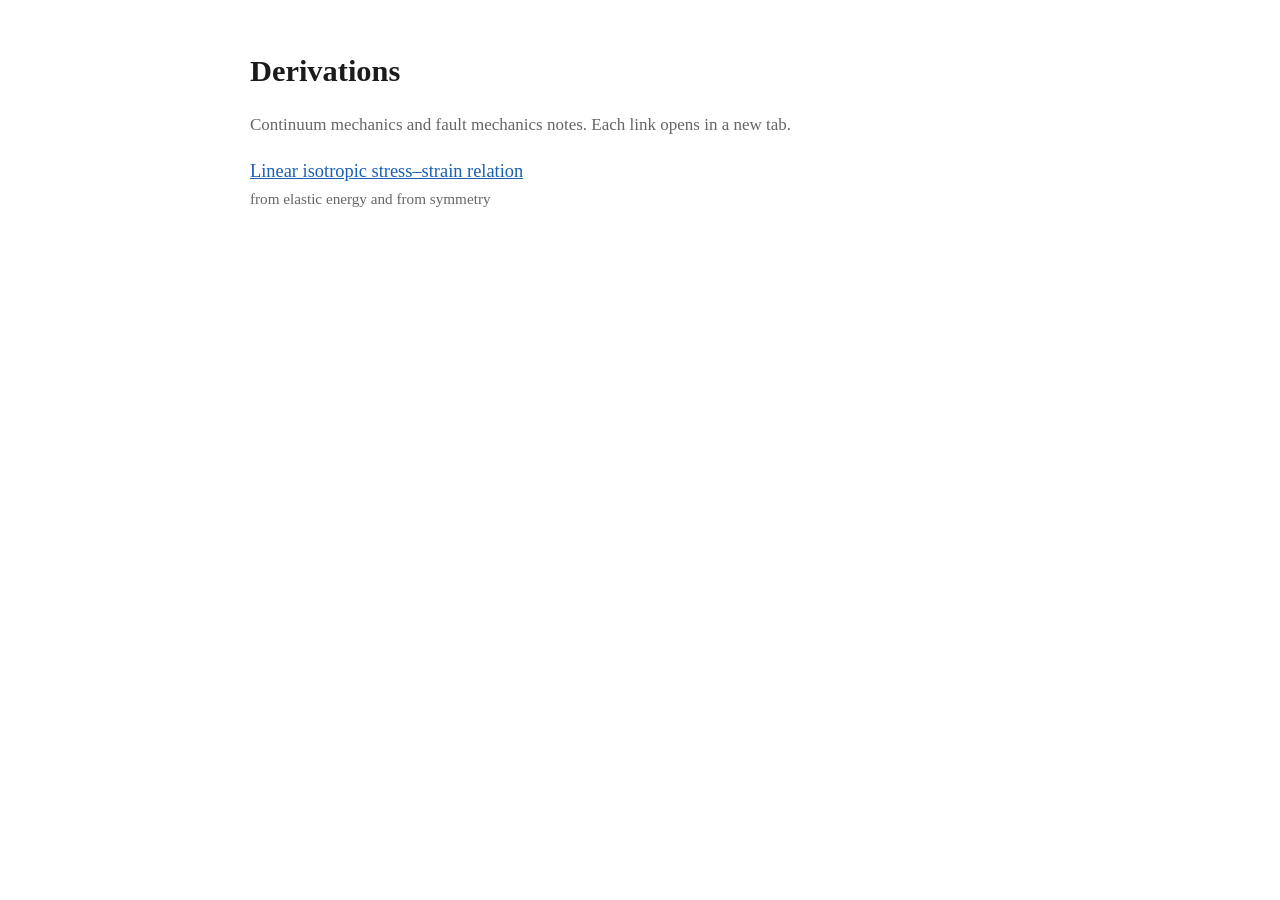
==== index.html @ fa60aeff "Add derivation site" ====
<!doctype html>
<html lang="en">
<head>
  <meta charset="utf-8">
  <meta name="viewport" content="width=device-width, initial-scale=1">
  <title>Derivations</title>
  <link rel="stylesheet" href="style.css">
</head>
<body>
  <main>
    <h1>Derivations</h1>
    <p class="sub">Continuum mechanics and fault mechanics notes. Each link opens in a new tab.</p>
    <ul class="toc">
      <li>
        <a href="stress_field_3d.html" target="_blank" rel="noopener">
          Linear isotropic stress–strain relation
        </a>
        <span>from elastic energy and from symmetry</span>
      </li>
      <!-- add new derivations here -->
    </ul>
  </main>
</body>
</html>
---- style.css ----
:root { --bg:#fff; --fg:#1b1b1b; --muted:#666; --accent:#1a5fb4; --rule:#ddd; }
@media (prefers-color-scheme: dark) {
  :root { --bg:#16181c; --fg:#e6e6e6; --muted:#9aa0a6; --accent:#7ab0ff; --rule:#333; }
}
body { background:var(--bg); color:var(--fg); margin:0;
       font:17px/1.65 Georgia, "Times New Roman", serif; }
main { max-width:780px; margin:0 auto; padding:2rem 1.2rem 4rem; }
h1 { font-size:1.9rem; line-height:1.25; }
h2 { margin-top:2.4rem; border-bottom:1px solid var(--rule); padding-bottom:.25rem; }
h3 { margin:1.6rem 0 .3rem; font-size:1.05rem; font-style:italic; }
a { color:var(--accent); }
.sub, .toc span { color:var(--muted); }
.toc { list-style:none; padding:0; }
.toc li { margin:1rem 0; }
.toc a { font-size:1.15rem; }
.toc span { display:block; font-size:.95rem; }
.back { font-size:.95rem; }
mjx-container[display="true"] { overflow-x:auto; overflow-y:hidden; }
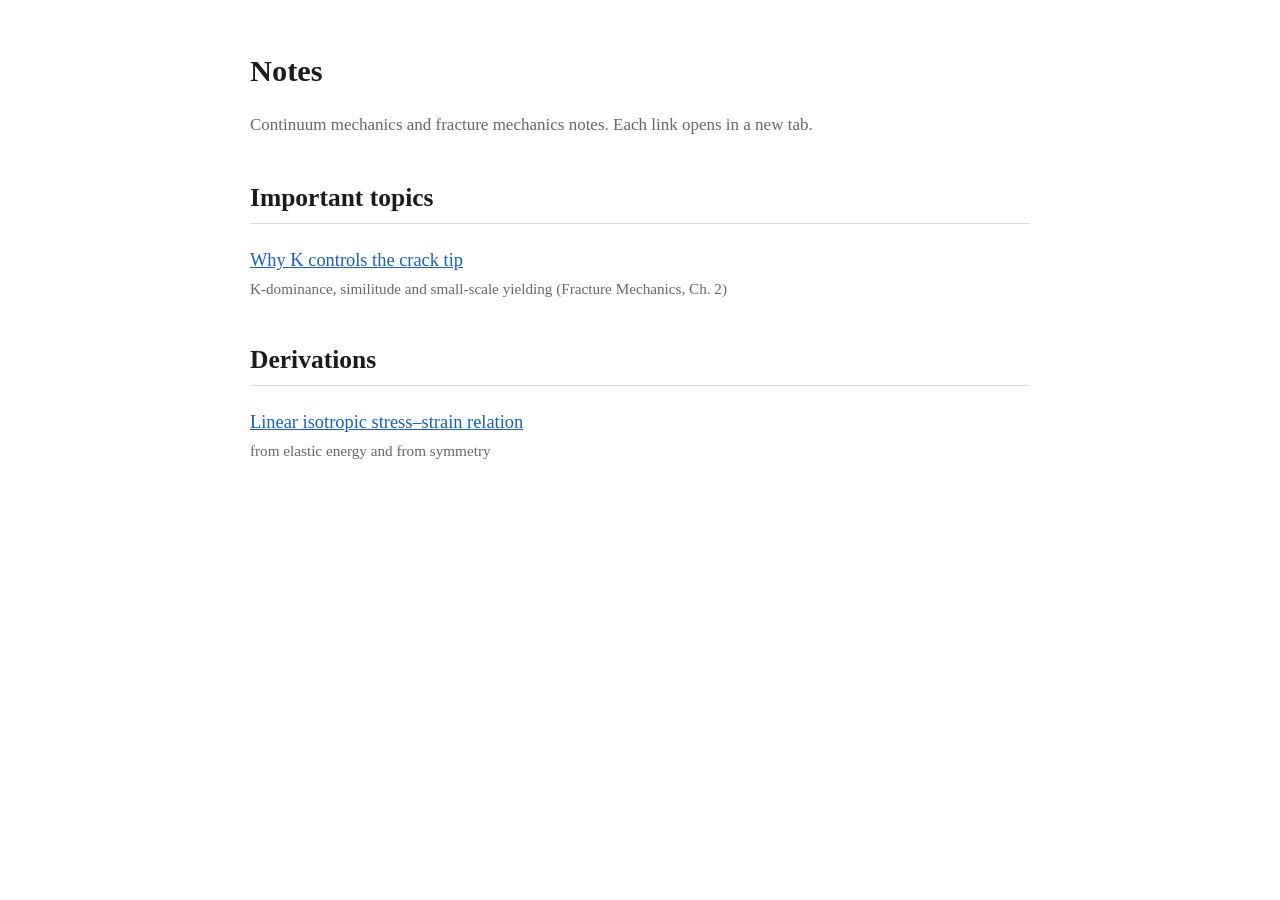
==== commit 2c7458ea: "Add K-dominance link to home page" ====
--- a/index.html
+++ b/index.html
@@ -3,13 +3,26 @@
 <head>
   <meta charset="utf-8">
   <meta name="viewport" content="width=device-width, initial-scale=1">
-  <title>Derivations</title>
+  <title>Notes</title>
   <link rel="stylesheet" href="style.css">
 </head>
 <body>
   <main>
-    <h1>Derivations</h1>
-    <p class="sub">Continuum mechanics and fault mechanics notes. Each link opens in a new tab.</p>
+    <h1>Notes</h1>
+    <p class="sub">Continuum mechanics and fracture mechanics notes. Each link opens in a new tab.</p>
+
+    <h2>Important topics</h2>
+    <ul class="toc">
+      <li>
+        <a href="k_dominance.html" target="_blank" rel="noopener">
+          Why K controls the crack tip
+        </a>
+        <span>K-dominance, similitude and small-scale yielding (Fracture Mechanics, Ch. 2)</span>
+      </li>
+      <!-- add new important topics here -->
+    </ul>
+
+    <h2>Derivations</h2>
     <ul class="toc">
       <li>
         <a href="stress_field_3d.html" target="_blank" rel="noopener">
